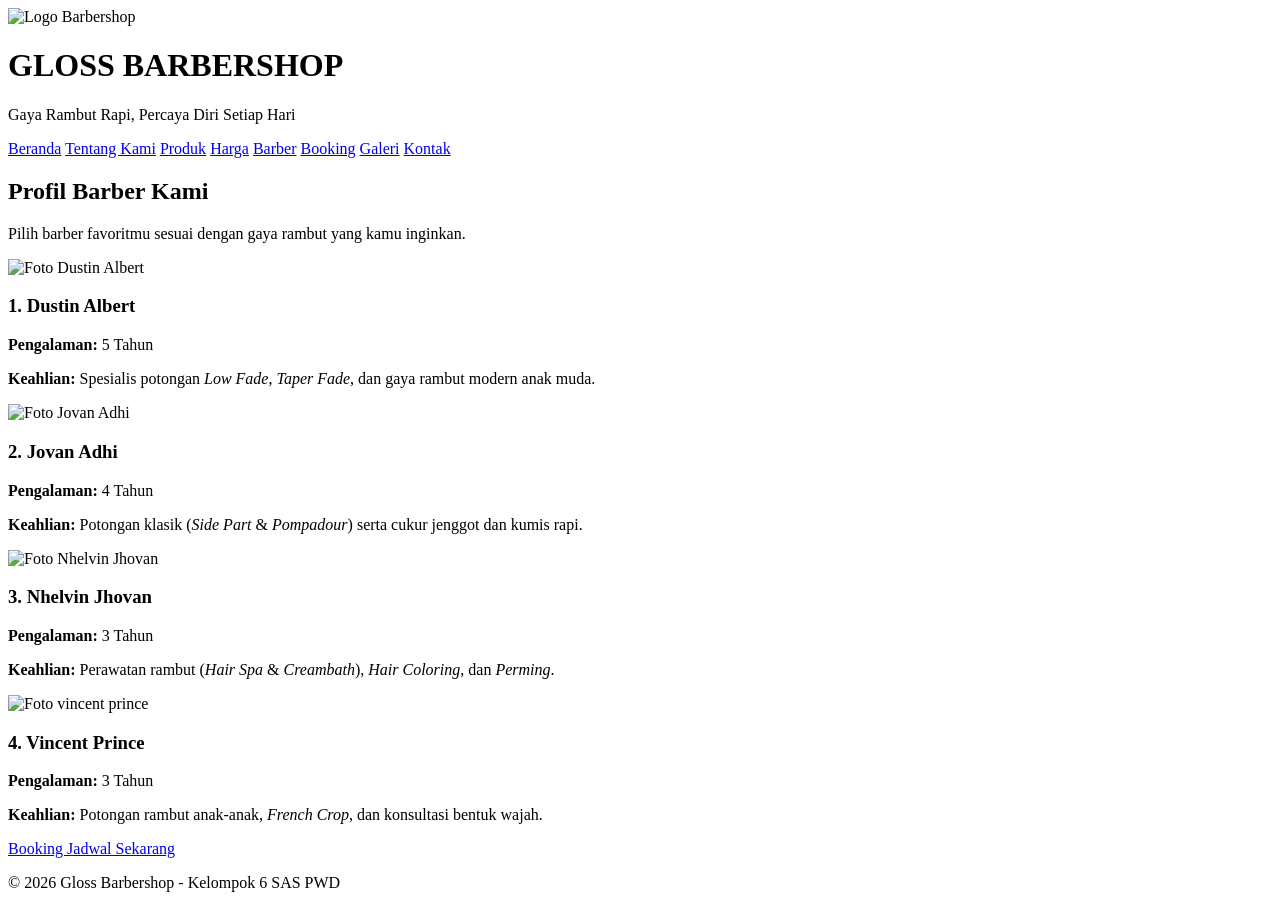
==== pages/barbers.html @ e749e78d "feat: add barbers profile page in barbers.html" ====
<!DOCTYPE html>
<html lang="id">
<head>
    <meta charset="UTF-8">
    <meta name="viewport" content="width=device-width, initial-scale=1.0">
    <title>Daftar Barber - Gentleman Barbershop</title>
    <!-- Ubah ke href="barbers.css" jika file CSS ditaruh di dalam folder pages -->
    <link rel="stylesheet" href="../styles/barbers.css">
</head>
<body>

    <!-- Bagian Header + Slot Logo -->
    <header>
        <div class="logo-box">
            <!-- Sesuaikan nama folder/file logo di dalam folder assets -->
            <img src="../assets/img/logo.png" alt="Logo Barbershop" width="80" height="80">
        </div>
        <h1>GLOSS BARBERSHOP</h1>
        <p>Gaya Rambut Rapi, Percaya Diri Setiap Hari</p>
    </header>

    <!-- Menu Navigasi sesuai isi folder pages -->
    <nav>
        <a href="../index.html">Beranda</a>
        <a href="about.html">Tentang Kami</a>
        <a href="products.html">Produk</a>
        <a href="pricing.html">Harga</a>
        <a href="barbers.html" class="aktif">Barber</a>
        <a href="booking.html">Booking</a>
        <a href="gallery.html">Galeri</a>
        <a href="contact.html">Kontak</a>
    </nav>

    <!-- Konten Utama -->
    <main class="container">
        <h2>Profil Barber Kami</h2>
        <p class="subjudul">Pilih barber favoritmu sesuai dengan gaya rambut yang kamu inginkan.</p>

        <!-- Barber 1 -->
        <div class="kartu-barber">
            <img src="../assets/img/barber-1.jpg" alt="Foto Dustin Albert" width="120" height="120">
            <h3>1. Dustin Albert</h3>
            <p><b>Pengalaman:</b> 5 Tahun</p>
            <p><b>Keahlian:</b> Spesialis potongan <i>Low Fade</i>, <i>Taper Fade</i>, dan gaya rambut modern anak muda.</p>
        </div>

        <!-- Barber 2 -->
        <div class="kartu-barber">
            <img src="../assets/img/barber-2.jpg" alt="Foto Jovan Adhi" width="120" height="120">
            <h3>2. Jovan Adhi</h3>
            <p><b>Pengalaman:</b> 4 Tahun</p>
            <p><b>Keahlian:</b> Potongan klasik (<i>Side Part</i> & <i>Pompadour</i>) serta cukur jenggot dan kumis rapi.</p>
        </div>

        <!-- Barber 3 -->
        <div class="kartu-barber">
            <img src="../assets/img/barber-3.jpg" alt="Foto Nhelvin Jhovan" width="120" height="120">
            <h3>3. Nhelvin Jhovan</h3>
            <p><b>Pengalaman:</b> 3 Tahun</p>
            <p><b>Keahlian:</b> Perawatan rambut (<i>Hair Spa</i> & <i>Creambath</i>), <i>Hair Coloring</i>, dan <i>Perming</i>.</p>
        </div>

        <!-- Barber 4 -->
        <div class="kartu-barber">
            <img src="../assets/img/barber-4.jpg" alt="Foto vincent prince" width="120" height="120">
            <h3>4. Vincent Prince</h3>
            <p><b>Pengalaman:</b> 3 Tahun</p>
            <p><b>Keahlian:</b> Potongan rambut anak-anak, <i>French Crop</i>, dan konsultasi bentuk wajah.</p>
        </div>

        <div class="tombol-tengah">
            <a href="booking.html" class="btn-emas">Booking Jadwal Sekarang</a>
        </div>
    </main>

    <!-- Footer -->
    <footer>
        <p>&copy; 2026 Gloss Barbershop - Kelompok 6 SAS PWD</p>
    </footer>

</body>
</html>
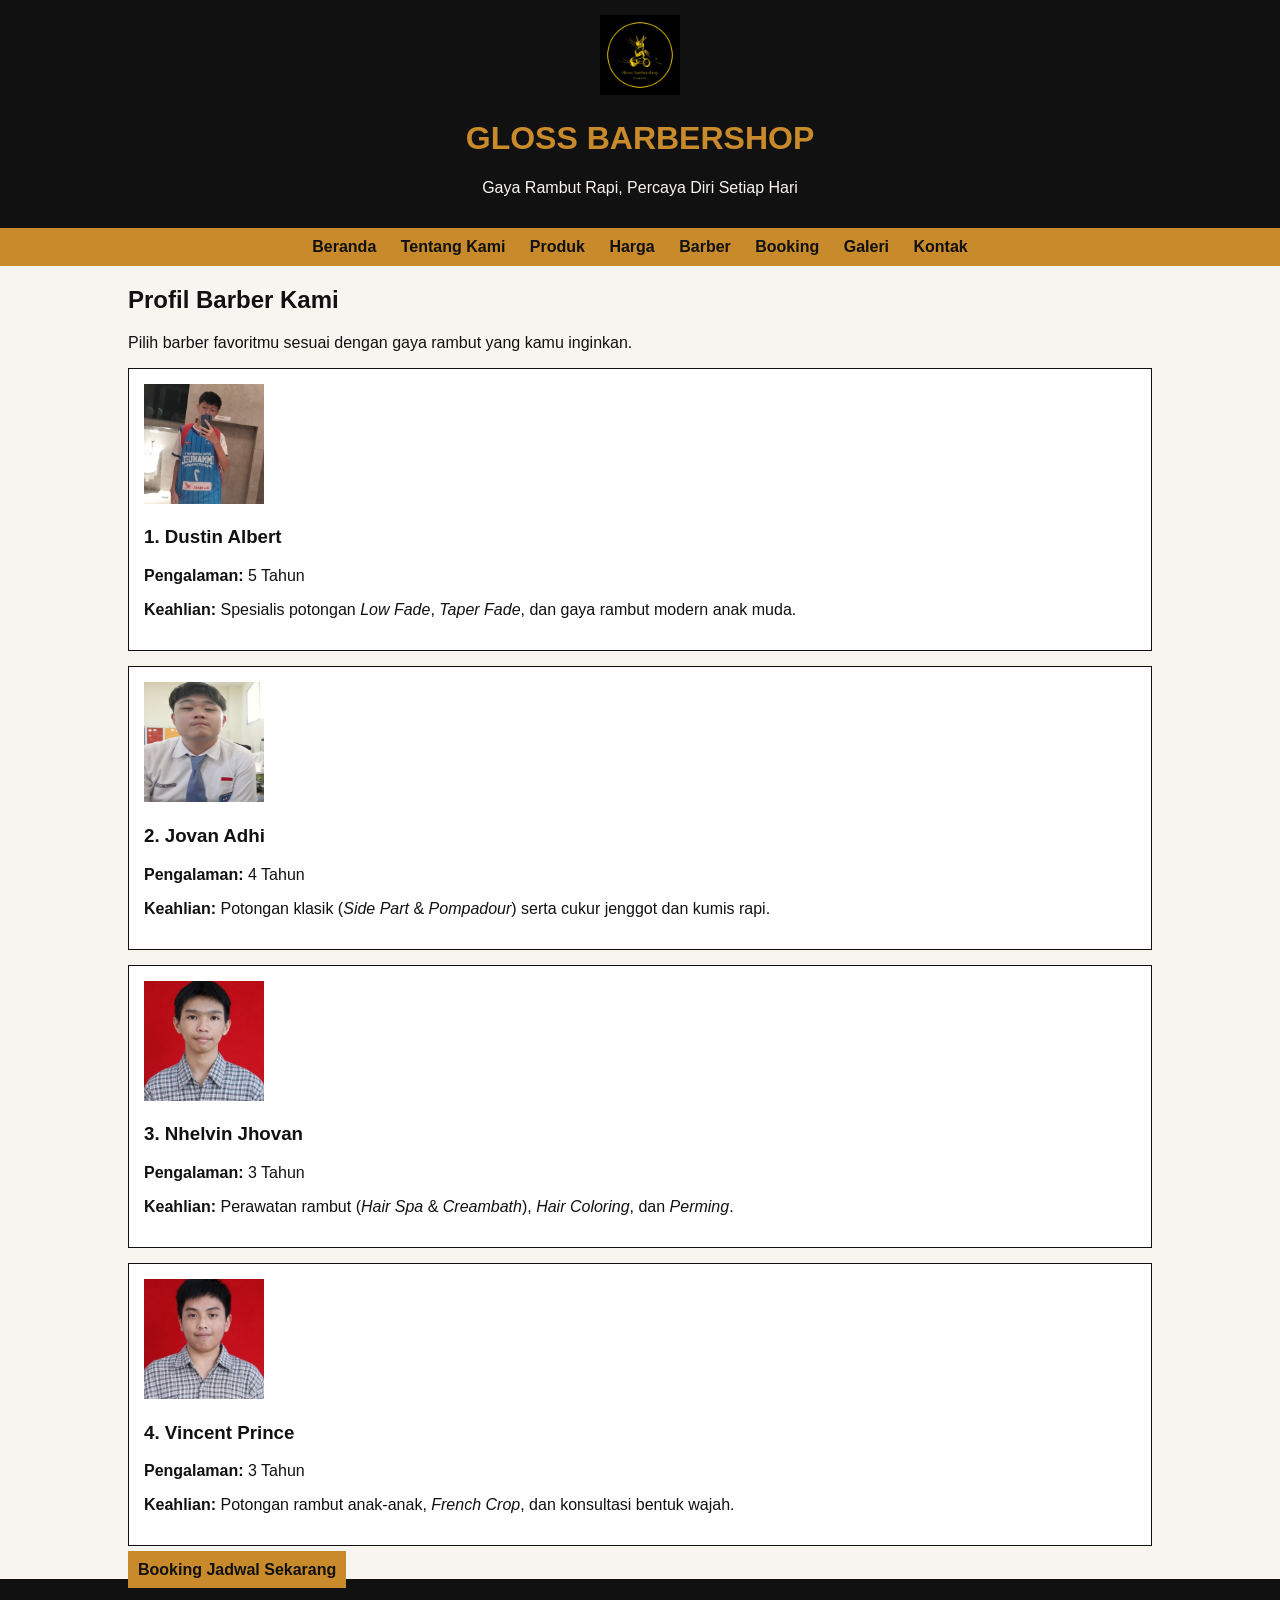
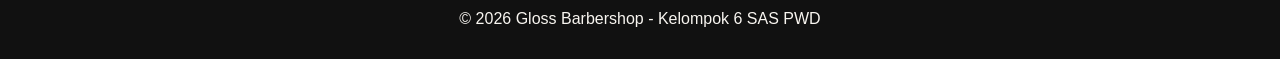
==== commit 8637bf86: "Save changes on barbers and booking" ====
--- a/pages/barbers.html
+++ b/pages/barbers.html
@@ -13,7 +13,7 @@
     <header>
         <div class="logo-box">
             <!-- Sesuaikan nama folder/file logo di dalam folder assets -->
-            <img src="../assets/img/logo.png" alt="Logo Barbershop" width="80" height="80">
+            <img src="../assets/images/logo.jpeg" alt="Logo Barbershop" width="80" height="80">
         </div>
         <h1>GLOSS BARBERSHOP</h1>
         <p>Gaya Rambut Rapi, Percaya Diri Setiap Hari</p>
@@ -38,7 +38,7 @@
 
         <!-- Barber 1 -->
         <div class="kartu-barber">
-            <img src="../assets/img/barber-1.jpg" alt="Foto Dustin Albert" width="120" height="120">
+            <img src="../assets/images/dustin.jpeg" alt="Foto Dustin Albert" width="120" height="120">
             <h3>1. Dustin Albert</h3>
             <p><b>Pengalaman:</b> 5 Tahun</p>
             <p><b>Keahlian:</b> Spesialis potongan <i>Low Fade</i>, <i>Taper Fade</i>, dan gaya rambut modern anak muda.</p>
@@ -46,7 +46,7 @@
 
         <!-- Barber 2 -->
         <div class="kartu-barber">
-            <img src="../assets/img/barber-2.jpg" alt="Foto Jovan Adhi" width="120" height="120">
+            <img src="../assets/images/jopan.jpeg" alt="Foto Jovan Adhi" width="120" height="120">
             <h3>2. Jovan Adhi</h3>
             <p><b>Pengalaman:</b> 4 Tahun</p>
             <p><b>Keahlian:</b> Potongan klasik (<i>Side Part</i> & <i>Pompadour</i>) serta cukur jenggot dan kumis rapi.</p>
@@ -54,7 +54,7 @@
 
         <!-- Barber 3 -->
         <div class="kartu-barber">
-            <img src="../assets/img/barber-3.jpg" alt="Foto Nhelvin Jhovan" width="120" height="120">
+            <img src="../assets/images/nhelvin.jpeg" alt="Foto Nhelvin Jhovan" width="120" height="120">
             <h3>3. Nhelvin Jhovan</h3>
             <p><b>Pengalaman:</b> 3 Tahun</p>
             <p><b>Keahlian:</b> Perawatan rambut (<i>Hair Spa</i> & <i>Creambath</i>), <i>Hair Coloring</i>, dan <i>Perming</i>.</p>
@@ -62,7 +62,7 @@
 
         <!-- Barber 4 -->
         <div class="kartu-barber">
-            <img src="../assets/img/barber-4.jpg" alt="Foto vincent prince" width="120" height="120">
+            <img src="../assets/images/owen.jpeg" alt="Foto vincent prince" width="120" height="120">
             <h3>4. Vincent Prince</h3>
             <p><b>Pengalaman:</b> 3 Tahun</p>
             <p><b>Keahlian:</b> Potongan rambut anak-anak, <i>French Crop</i>, dan konsultasi bentuk wajah.</p>
--- a/styles/barbers.css
+++ b/styles/barbers.css
@@ -0,0 +1,50 @@
+body {
+    font-family: Arial;
+    background-color: #f8f5f0;
+    color: #111111;
+    margin: 0;
+}
+
+header, footer {
+    background-color: #111111;
+    color: #f8f5f0;
+    text-align: center;
+    padding: 15px;
+}
+
+header h1 {
+    color: #c88a2b;
+}
+
+nav {
+    background-color: #c88a2b;
+    text-align: center;
+    padding: 10px;
+}
+
+nav a {
+    color: #111111;
+    text-decoration: none;
+    margin: 0 10px;
+    font-weight: bold;
+}
+
+.container {
+    width: 80%;
+    margin: auto;
+}
+
+.kartu-barber {
+    background-color: white;
+    border: 1px solid #111111;
+    padding: 15px;
+    margin-bottom: 15px;
+}
+
+.btn-emas {
+    background-color: #c88a2b;
+    color: #111111;
+    padding: 10px;
+    text-decoration: none;
+    font-weight: bold;
+}
